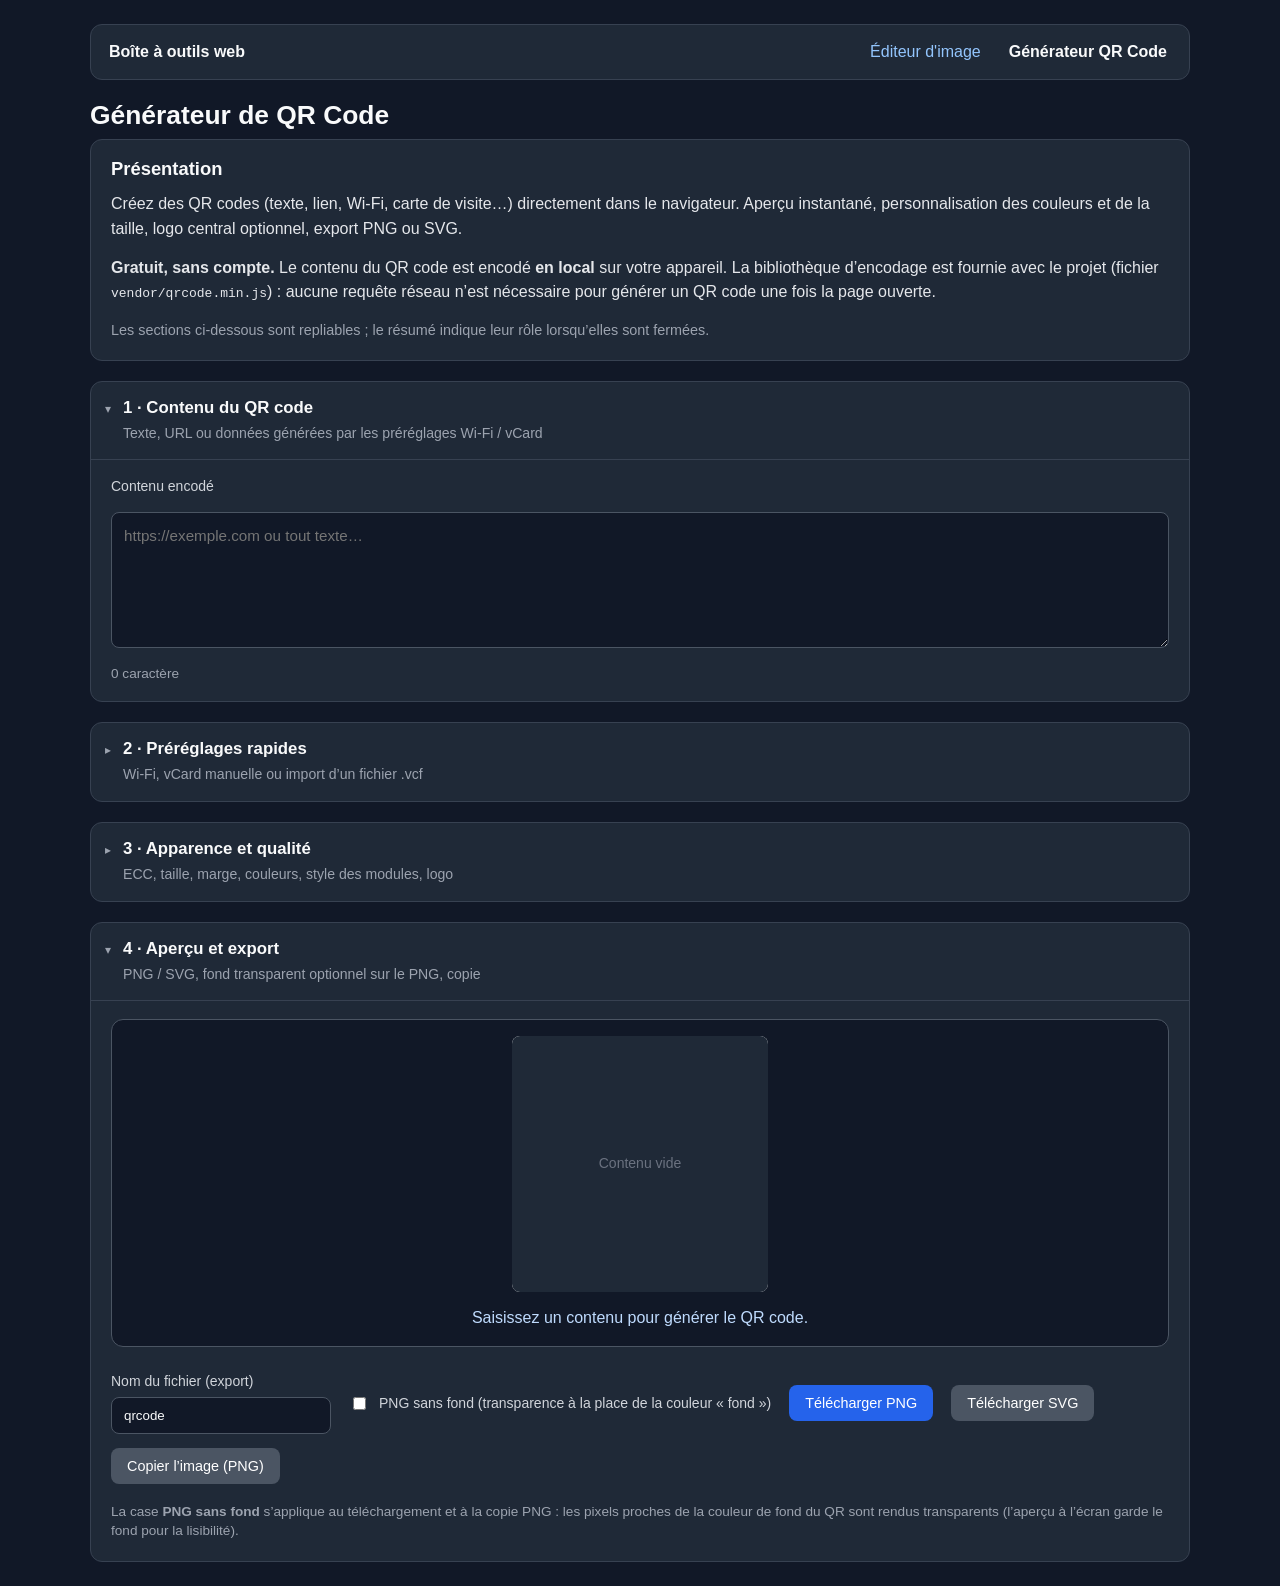
==== qr-code.html @ 787b6b51 "Ajout du générateur de QR code" ====
<!doctype html>
<html lang="fr">
  <head>
    <meta charset="UTF-8" />
    <meta name="viewport" content="width=device-width, initial-scale=1.0" />
    <link rel="canonical" href="https://tmlucas.github.io/logo-tools/qr-code.html" />
    <meta name="robots" content="index, follow" />
    <meta name="author" content="TMlucas" />
    <meta
      name="description"
      content="Générateur de QR code dans le navigateur : texte, URL, Wi-Fi, vCard, styles arrondis, logo, export PNG/SVG. Gratuit, encodage local."
    />
    <meta name="keywords" content="QR code, générateur QR, vCard, Wi-Fi, PNG transparent, SVG, navigateur, gratuit" />
    <meta property="og:type" content="website" />
    <meta property="og:locale" content="fr_FR" />
    <meta property="og:site_name" content="Boîte à outils web" />
    <meta property="og:title" content="Générateur de QR code — Boîte à outils web" />
    <meta
      property="og:description"
      content="Créer un QR code en local : préréglages Wi-Fi et vCard, personnalisation visuelle, export PNG ou SVG."
    />
    <meta property="og:url" content="https://tmlucas.github.io/logo-tools/qr-code.html" />
    <meta name="twitter:card" content="summary" />
    <meta name="twitter:title" content="Générateur de QR code — Boîte à outils web" />
    <meta
      name="twitter:description"
      content="QR codes personnalisables, sans envoi de données sur un serveur (hors chargement initial de la page)."
    />
    <meta name="theme-color" content="#111827" />
    <title>Générateur de QR code — Boîte à outils web</title>
    <link rel="stylesheet" href="./styles.css" />
    <link rel="stylesheet" href="./qr-code.css" />
    <script type="application/ld+json">
      {
        "@context": "https://schema.org",
        "@type": "WebApplication",
        "name": "Générateur de QR code",
        "url": "https://tmlucas.github.io/logo-tools/qr-code.html",
        "applicationCategory": "UtilitiesApplication",
        "operatingSystem": "Web",
        "inLanguage": "fr",
        "offers": { "@type": "Offer", "price": "0", "priceCurrency": "EUR" },
        "description": "Génération de QR codes (texte, lien, Wi-Fi, vCard), styles de modules, export PNG/SVG, traitement dans le navigateur."
      }
    </script>
  </head>
  <body class="qr-page">
    <nav class="site-nav" aria-label="Navigation principale">
      <a href="./index.html" class="site-nav-brand">Boîte à outils web</a>
      <div class="site-nav-links">
        <a href="./index.html">Éditeur d'image</a>
        <a href="./qr-code.html" class="is-current">Générateur QR Code</a>
      </div>
    </nav>

    <main class="app">
      <header class="page-header">
        <h1>Générateur de QR Code</h1>
        <section class="card intro" aria-labelledby="qr-intro-title">
          <h2 id="qr-intro-title">Présentation</h2>
          <p>
            Créez des QR codes (texte, lien, Wi-Fi, carte de visite…) directement dans le navigateur. Aperçu instantané, personnalisation des couleurs et de la taille, logo central optionnel, export PNG ou SVG.
          </p>
          <p>
            <strong>Gratuit, sans compte.</strong> Le contenu du QR code est encodé <strong>en local</strong> sur votre appareil. La bibliothèque d’encodage est fournie avec le projet (fichier <code>vendor/qrcode.min.js</code>)&nbsp;: aucune requête réseau n’est nécessaire pour générer un QR code une fois la page ouverte.
          </p>
          <p class="intro-hint">
            Les sections ci-dessous sont repliables ; le résumé indique leur rôle lorsqu’elles sont fermées.
          </p>
        </section>
      </header>

      <details class="card collapsible" open>
        <summary class="card-summary">
          <span class="card-summary-title">1 · Contenu du QR code</span>
          <span class="card-summary-hint">Texte, URL ou données générées par les préréglages Wi-Fi / vCard</span>
        </summary>
        <div class="card-body">
          <label class="field-label" for="qrContent">Contenu encodé</label>
          <textarea id="qrContent" class="qr-content-input" rows="5" placeholder="https://exemple.com ou tout texte…"></textarea>
          <p id="charCount" class="qr-char-count" aria-live="polite">0 caractère</p>
        </div>
      </details>

      <details class="card collapsible">
        <summary class="card-summary">
          <span class="card-summary-title">2 · Préréglages rapides</span>
          <span class="card-summary-hint">Wi-Fi, vCard manuelle ou import d’un fichier .vcf</span>
        </summary>
        <div class="card-body">
          <h3 style="margin-top: 0">Wi-Fi</h3>
          <div class="qr-meta-grid">
            <label class="field-label">Nom du réseau (SSID)
              <input id="wifiSsid" type="text" autocomplete="off" placeholder="Mon_WiFi" />
            </label>
            <label class="field-label">Mot de passe
              <input id="wifiPass" type="password" autocomplete="off" placeholder="" />
            </label>
            <label class="field-label">Sécurité
              <select id="wifiSec">
                <option value="WPA">WPA / WPA2</option>
                <option value="WEP">WEP</option>
                <option value="nopass">Aucun (réseau ouvert)</option>
              </select>
            </label>
            <label class="field-label field-label--checkbox" style="grid-column: 1 / -1">
              <input id="wifiHidden" type="checkbox" />
              Réseau masqué
            </label>
          </div>
          <div class="field-row" style="margin-top: 14px">
            <button type="button" id="applyWifiBtn" class="btn secondary">Insérer la chaîne Wi-Fi dans le contenu</button>
          </div>

          <h3 style="margin-top: 24px">vCard (contact)</h3>
          <div class="qr-meta-grid">
            <label class="field-label">Nom affiché
              <input id="vcardFn" type="text" placeholder="Jean Dupont" />
            </label>
            <label class="field-label">Téléphone
              <input id="vcardTel" type="text" placeholder="+33 6 12 34 56 78" />
            </label>
            <label class="field-label">E-mail
              <input id="vcardEmail" type="text" placeholder="jean@exemple.fr" />
            </label>
            <label class="field-label">Organisation (optionnel)
              <input id="vcardOrg" type="text" placeholder="" />
            </label>
          </div>
          <div class="field-row" style="margin-top: 14px">
            <button type="button" id="applyVcardBtn" class="btn secondary">Insérer la vCard dans le contenu</button>
          </div>

          <h3 style="margin-top: 24px">Importer un fichier vCard</h3>
          <p class="qr-hint-block">
            Choisissez un fichier <code>.vcf</code> exporté depuis vos contacts ou un autre outil. Son contenu remplace le champ «&nbsp;Contenu encodé&nbsp;» (section 1) pour générer le QR code. Tout reste traité dans le navigateur.
          </p>
          <div class="field-row">
            <label class="field-label">Fichier .vcf / vCard
              <input id="vcardImportFile" type="file" accept=".vcf,.vcard,text/vcard,text/x-vcard,text/directory,application/vnd.contact" />
            </label>
          </div>
        </div>
      </details>

      <details class="card collapsible">
        <summary class="card-summary">
          <span class="card-summary-title">3 · Apparence et qualité</span>
          <span class="card-summary-hint">ECC, taille, marge, couleurs, style des modules, logo</span>
        </summary>
        <div class="card-body">
          <div class="field-row">
            <label class="field-label">Correction d’erreurs (ECC)
              <select id="qrEcc">
                <option value="L">L — ~7 % (meilleure densité)</option>
                <option value="M" selected>M — ~15 %</option>
                <option value="Q">Q — ~25 %</option>
                <option value="H">H — ~30 % (recommandé avec logo)</option>
              </select>
            </label>
            <label class="field-label">Largeur (px)
              <input id="qrWidth" type="number" min="64" max="2048" step="32" value="256" />
            </label>
            <label class="field-label">Marge (modules)
              <input id="qrMargin" type="number" min="0" max="10" step="1" value="2" />
            </label>
            <label class="field-label">Style des modules
              <select id="qrModuleStyle">
                <option value="classic">Carrés — standard (meilleure compatibilité scan)</option>
                <option value="rounded">Carrés arrondis</option>
                <option value="dots">Pastilles (points)</option>
              </select>
            </label>
          </div>
          <p class="qr-hint-block">
            Les styles <strong>arrondis</strong> ou <strong>pastilles</strong> redessinent la matrice du QR&nbsp;: l’aspect change, les données encodées restent identiques. Certains lecteurs très anciens peuvent être moins tolérants qu’avec le rendu carré classique.
          </p>
          <div class="field-row">
            <label class="field-label">Couleur modules (foncé)
              <input id="qrColorDarkHex" type="text" value="#000000" maxlength="9" />
            </label>
            <label class="field-label">Aperçu
              <input id="qrColorDarkPicker" type="color" value="#000000" />
            </label>
            <label class="field-label">Couleur fond (clair)
              <input id="qrColorLightHex" type="text" value="#ffffff" maxlength="9" />
            </label>
            <label class="field-label">Aperçu
              <input id="qrColorLightPicker" type="color" value="#ffffff" />
            </label>
          </div>
          <div class="field-row logo-row">
            <label class="field-label field-label--checkbox">
              <input id="qrLogoEnabled" type="checkbox" />
              Logo au centre (réduit la zone lisible — utiliser ECC élevé)
            </label>
            <label class="field-label">Image logo (PNG, JPG…)
              <input id="qrLogoFile" type="file" accept="image/*" />
            </label>
          </div>
          <p class="qr-hint-block">
            Avec un logo, choisissez de préférence la correction <strong>H</strong> et gardez le logo petit pour un scan fiable.
          </p>
        </div>
      </details>

      <details class="card collapsible" open>
        <summary class="card-summary">
          <span class="card-summary-title">4 · Aperçu et export</span>
          <span class="card-summary-hint">PNG / SVG, fond transparent optionnel sur le PNG, copie</span>
        </summary>
        <div class="card-body">
          <div class="qr-preview-wrap">
            <canvas id="qrCanvas" width="256" height="256" aria-label="Aperçu du QR code"></canvas>
            <p id="qrStatus" class="status" style="margin: 0; text-align: center">Saisissez un contenu pour générer le QR code.</p>
          </div>
          <div class="field-row" style="margin-top: 8px">
            <label class="field-label">Nom du fichier (export)
              <input id="qrFilename" type="text" value="qrcode" />
            </label>
            <label class="field-label field-label--checkbox">
              <input id="qrPngTransparentBg" type="checkbox" />
              PNG sans fond (transparence à la place de la couleur «&nbsp;fond&nbsp;»)
            </label>
            <button type="button" id="exportPngBtn" class="btn">Télécharger PNG</button>
            <button type="button" id="exportSvgBtn" class="btn secondary">Télécharger SVG</button>
            <button type="button" id="copyPngBtn" class="btn secondary">Copier l’image (PNG)</button>
          </div>
          <p class="qr-hint-block">
            La case <strong>PNG sans fond</strong> s’applique au téléchargement et à la copie PNG&nbsp;: les pixels proches de la couleur de fond du QR sont rendus transparents (l’aperçu à l’écran garde le fond pour la lisibilité).
          </p>
        </div>
      </details>
    </main>

    <script src="./vendor/qrcode.min.js"></script>
    <script src="./qr-code.js"></script>
  </body>
</html>
---- styles.css ----
:root {
  color-scheme: light dark;
  font-family: Arial, Helvetica, sans-serif;
}

* {
  box-sizing: border-box;
}

body {
  margin: 0;
  padding: 24px;
  background: #111827;
  color: #f9fafb;
}

.site-nav {
  max-width: 1100px;
  margin: 0 auto 20px;
  padding: 12px 18px;
  display: flex;
  flex-wrap: wrap;
  align-items: center;
  justify-content: space-between;
  gap: 14px 20px;
  background: #1f2937;
  border: 1px solid #374151;
  border-radius: 12px;
}

.site-nav-brand {
  font-weight: 700;
  color: #f9fafb;
  text-decoration: none;
}

.site-nav-brand:hover {
  color: #93c5fd;
}

.site-nav-links {
  display: flex;
  flex-wrap: wrap;
  align-items: center;
  gap: 10px 20px;
}

.site-nav-links a {
  color: #93c5fd;
  text-decoration: none;
  padding: 6px 4px;
}

.site-nav-links a:hover {
  text-decoration: underline;
}

.site-nav-links a.is-current {
  color: #f9fafb;
  font-weight: 700;
  text-decoration: none;
}

.app {
  max-width: 1100px;
  margin: 0 auto;
  display: grid;
  gap: 20px;
}

.page-header h1 {
  margin: 0 0 16px;
  font-size: 1.65rem;
}

h2 {
  margin: 0 0 12px;
  font-size: 1.15rem;
}

h3 {
  margin: 0 0 10px;
  font-size: 0.95rem;
  color: #d1d5db;
}

.card {
  background: #1f2937;
  border: 1px solid #374151;
  border-radius: 12px;
  padding: 16px;
}

.card.intro {
  padding: 18px 20px;
}

.card.intro p {
  margin: 0 0 14px;
  line-height: 1.55;
  color: #e5e7eb;
}

.card.intro p:last-child {
  margin-bottom: 0;
}

.card.intro .intro-hint {
  font-size: 0.9rem;
  color: #9ca3af;
}

/* Sections repliables */
details.card.collapsible {
  padding: 0;
  overflow: hidden;
}

details.card.collapsible > summary {
  list-style: none;
}

details.card.collapsible > summary::-webkit-details-marker {
  display: none;
}

.card-summary {
  display: flex;
  flex-direction: column;
  align-items: flex-start;
  gap: 6px;
  padding: 16px 18px 16px 32px;
  cursor: pointer;
  user-select: none;
  border-radius: 12px;
  transition: background 0.15s ease;
  position: relative;
}

details.card.collapsible > .card-summary::before {
  content: "▸";
  position: absolute;
  left: 14px;
  top: 20px;
  font-size: 0.75rem;
  color: #9ca3af;
}

details.card.collapsible[open] > .card-summary::before {
  content: "▾";
}

.card-summary:hover {
  background: #374151;
}

details.card.collapsible[open] > .card-summary {
  border-bottom: 1px solid #374151;
  border-radius: 12px 12px 0 0;
}

.card-summary-title {
  font-weight: 700;
  font-size: 1.05rem;
  color: #f9fafb;
}

.card-summary-hint {
  font-size: 0.88rem;
  color: #9ca3af;
  line-height: 1.4;
  max-width: 100%;
}

.card-body {
  padding: 18px 20px 20px;
  display: flex;
  flex-direction: column;
  gap: 18px;
}

.dropzone {
  border: 2px dashed #4b5563;
  border-radius: 12px;
  padding: 22px 16px;
  text-align: center;
  margin: 0;
  line-height: 1.45;
}

.dropzone.dragover {
  border-color: #60a5fa;
  background: #1e3a8a33;
}

/* Lignes de champs : espacement vertical et horizontal entre chaque bloc */
.field-row {
  display: flex;
  flex-wrap: wrap;
  align-items: center;
  gap: 14px 18px;
}

.field-label {
  display: flex;
  flex-direction: column;
  align-items: flex-start;
  gap: 8px;
  min-width: 0;
  font-size: 0.875rem;
  color: #d1d5db;
}

.field-label--checkbox {
  flex-direction: row;
  align-items: center;
  gap: 10px;
  padding: 6px 0;
}

.field-label--compact {
  min-width: auto;
}

.field-label--compact input[type="number"] {
  min-width: 72px;
  width: 88px;
  padding: 8px 10px;
}

.field-inline-value {
  color: #93c5fd;
  font-size: 0.9rem;
  padding: 4px 0;
  min-width: 2.5rem;
}

input[type="text"],
input[type="url"],
input[type="number"],
select {
  min-width: 220px;
  padding: 10px 12px;
  border: 1px solid #4b5563;
  border-radius: 8px;
  background: #111827;
  color: #f9fafb;
}

input[type="color"] {
  width: 48px;
  height: 36px;
  border: none;
  padding: 0;
  background: transparent;
  margin-top: 2px;
}

input[type="range"] {
  width: 180px;
  max-width: 100%;
}

.btn {
  border: none;
  border-radius: 8px;
  padding: 10px 16px;
  background: #2563eb;
  color: #fff;
  cursor: pointer;
  font-size: 0.9rem;
  white-space: nowrap;
}

.btn.secondary {
  background: #4b5563;
}

.btn.warning {
  background: #dc2626;
}

.status {
  margin: 0;
  color: #bfdbfe;
  line-height: 1.45;
}

#canvas {
  max-width: 100%;
  width: auto;
  height: auto;
  border: 1px solid #4b5563;
  background-image:
    linear-gradient(45deg, #666 25%, transparent 25%),
    linear-gradient(-45deg, #666 25%, transparent 25%),
    linear-gradient(45deg, transparent 75%, #666 75%),
    linear-gradient(-45deg, transparent 75%, #666 75%);
  background-size: 20px 20px;
  background-position: 0 0, 0 10px, 10px -10px, -10px 0;
}

#beforeCanvas {
  max-width: 100%;
  width: auto;
  height: auto;
  border: 1px solid #4b5563;
  background-image:
    linear-gradient(45deg, #666 25%, transparent 25%),
    linear-gradient(-45deg, #666 25%, transparent 25%),
    linear-gradient(45deg, transparent 75%, #666 75%),
    linear-gradient(-45deg, transparent 75%, #666 75%);
  background-size: 20px 20px;
  background-position: 0 0, 0 10px, 10px -10px, -10px 0;
}

.hint {
  margin: 0;
  color: #9ca3af;
  line-height: 1.45;
}

.preview-viewport {
  width: 100%;
  overflow: hidden;
  border: 1px solid #374151;
  border-radius: 12px;
  cursor: grab;
}

.preview-viewport.dragging {
  cursor: grabbing;
}

.preview-stage {
  display: grid;
  grid-template-columns: repeat(2, minmax(260px, 1fr));
  gap: 16px;
  padding: 16px;
  transform-origin: top left;
  touch-action: none;
}

.preview-pane {
  background: #111827;
  border: 1px solid #4b5563;
  border-radius: 10px;
  padding: 14px;
}

.canvas-wrap {
  position: relative;
  display: inline-block;
}

/* Pipette : curseur personnalisé (point chaud ≈ embout) + repli crosshair */
.canvas-wrap.is-eyedropper canvas {
  cursor: url("data:image/svg+xml,%3Csvg xmlns='http://www.w3.org/2000/svg' width='32' height='32' viewBox='0 0 32 32'%3E%3Cpath fill='%23f3f4f6' stroke='%23111827' stroke-width='1.25' d='M23 3l6 6-9 9-3-3 9-9z'/%3E%3Cpath fill='%233b82f6' stroke='%23111827' stroke-width='1.25' d='M14 14l3 3-8 8c-1.2 1.2-3.2 1.2-4.4 0-1.2-1.2-1.2-3.2 0-4.4l8-8z'/%3E%3Ccircle cx='6' cy='26' r='2' fill='%23111827'/%3E%3C/svg%3E") 6 26, crosshair;
}

.crop-overlay {
  position: absolute;
  border: 2px solid #22c55e;
  background: rgba(34, 197, 94, 0.2);
  pointer-events: none;
}

/* Mobile : aperçu en une colonne — Avant puis Après en dessous */
@media (max-width: 640px) {
  body {
    padding: 16px;
  }

  .site-nav {
    flex-direction: column;
    align-items: flex-start;
  }

  .preview-stage {
    grid-template-columns: 1fr;
    gap: 12px;
    padding: 12px;
    min-width: 0;
  }

  .preview-pane {
    padding: 10px 12px;
    min-width: 0;
  }

  .preview-pane h3 {
    font-size: 0.85rem;
    margin-bottom: 8px;
    text-align: center;
  }

  .canvas-wrap {
    display: block;
    width: 100%;
    text-align: center;
  }

  #beforeCanvas,
  #canvas {
    display: block;
    max-width: 100%;
    height: auto;
    margin-left: auto;
    margin-right: auto;
  }

  .hint {
    font-size: 0.85rem;
    text-align: center;
  }
}
---- qr-code.css ----
.qr-page .page-header h1 {
  margin-bottom: 8px;
}

.qr-preview-wrap {
  display: flex;
  flex-direction: column;
  align-items: center;
  gap: 14px;
  padding: 16px;
  background: #111827;
  border: 1px solid #4b5563;
  border-radius: 12px;
}

#qrCanvas {
  display: block;
  max-width: 100%;
  height: auto;
  border-radius: 8px;
  background: #fff;
}

.qr-content-input {
  width: 100%;
  min-width: 0;
  min-height: 120px;
  padding: 12px;
  border: 1px solid #4b5563;
  border-radius: 8px;
  background: #111827;
  color: #f9fafb;
  font-family: inherit;
  font-size: 0.95rem;
  line-height: 1.45;
  resize: vertical;
}

.qr-meta-grid {
  display: grid;
  grid-template-columns: repeat(auto-fill, minmax(200px, 1fr));
  gap: 14px 18px;
  align-items: end;
}

.qr-meta-grid .field-label {
  min-width: 0;
}

.qr-meta-grid input[type="text"],
.qr-meta-grid input[type="password"],
.qr-meta-grid select {
  min-width: 0;
  width: 100%;
}

.qr-char-count {
  font-size: 0.85rem;
  color: #9ca3af;
  margin: 0;
}

.qr-char-count.is-warn {
  color: #fbbf24;
}

.qr-hint-block {
  font-size: 0.85rem;
  color: #9ca3af;
  margin: 0;
  line-height: 1.45;
}

.logo-row {
  align-items: flex-end;
}

.logo-row input[type="file"] {
  max-width: 100%;
}
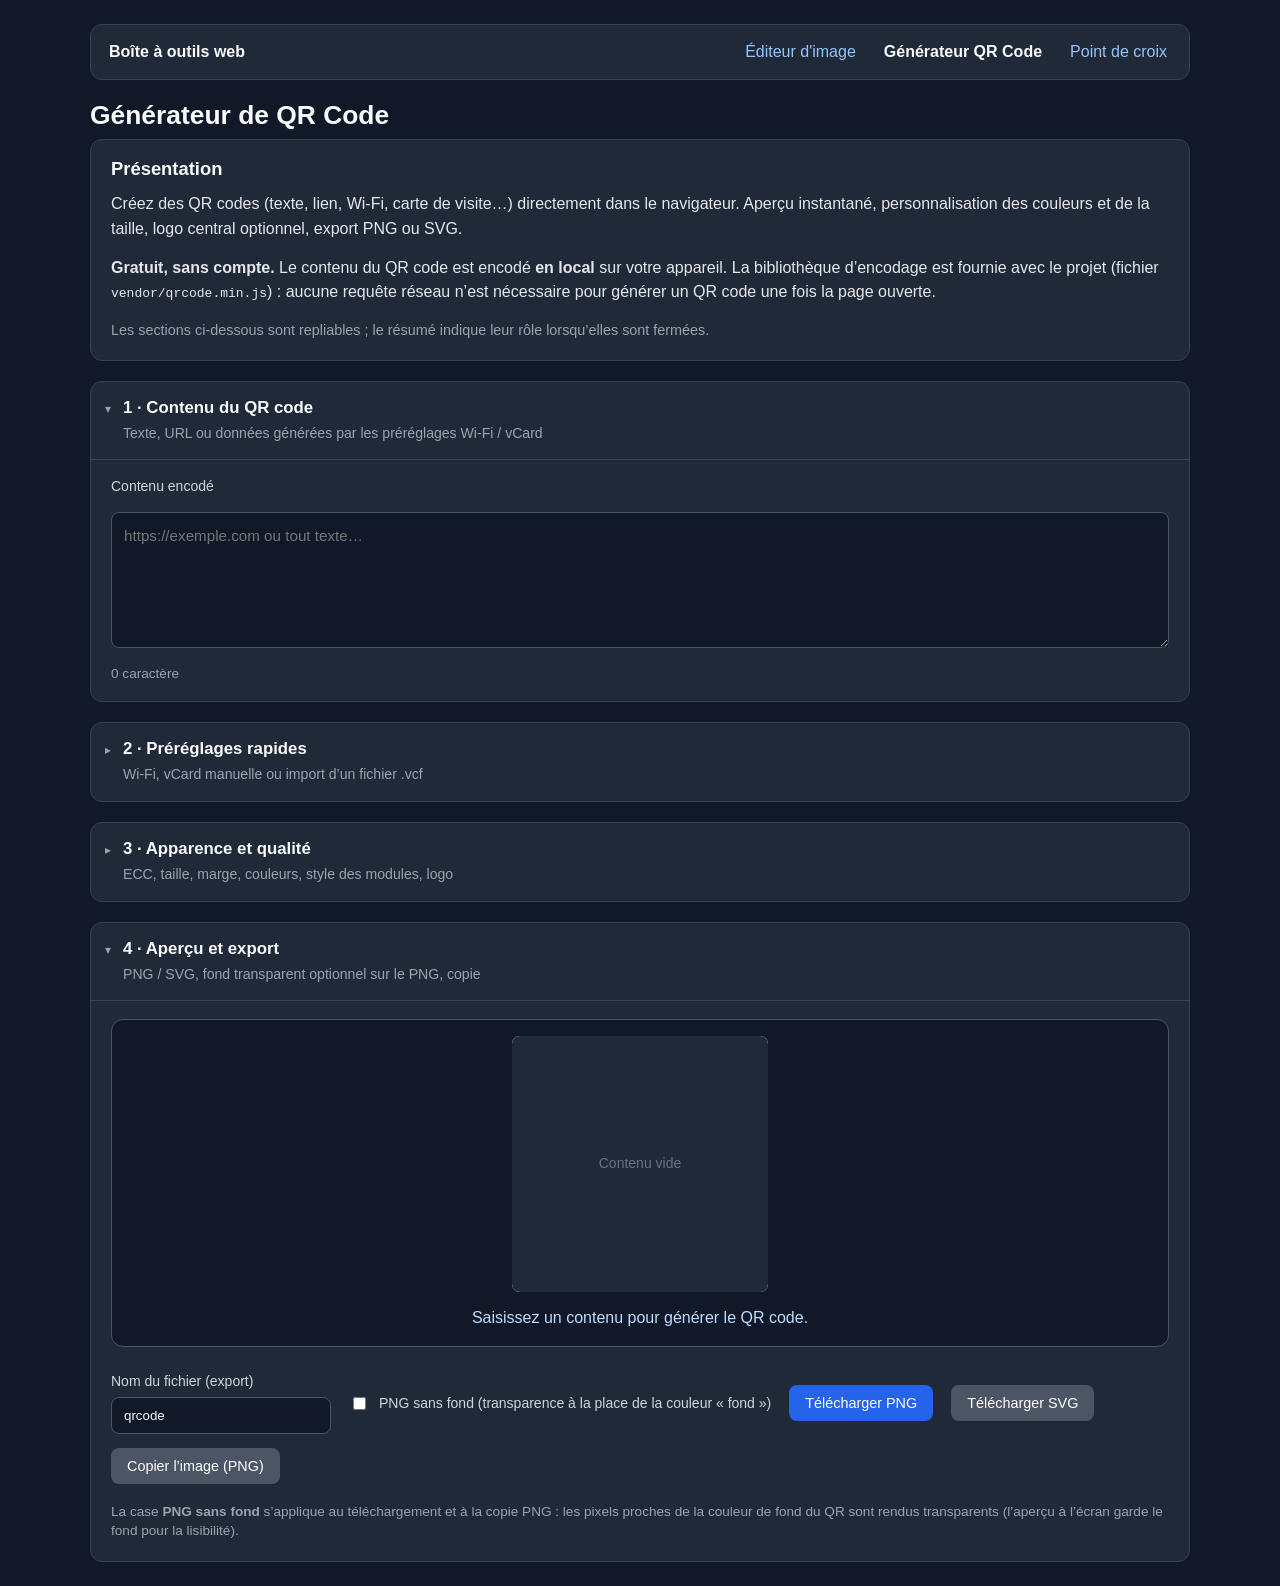
==== commit 111b96cb: "Ajout de l'outil Pixel Art pour point de croix" ====
--- a/qr-code.html
+++ b/qr-code.html
@@ -50,6 +50,7 @@
       <div class="site-nav-links">
         <a href="./index.html">Éditeur d'image</a>
         <a href="./qr-code.html" class="is-current">Générateur QR Code</a>
+        <a href="./stitch.html">Point de croix</a>
       </div>
     </nav>
 
--- a/styles.css
+++ b/styles.css
@@ -1,416 +1,416 @@
-:root {
-  color-scheme: light dark;
-  font-family: Arial, Helvetica, sans-serif;
-}
-
-* {
-  box-sizing: border-box;
-}
-
-body {
-  margin: 0;
-  padding: 24px;
-  background: #111827;
-  color: #f9fafb;
-}
-
-.site-nav {
-  max-width: 1100px;
-  margin: 0 auto 20px;
-  padding: 12px 18px;
-  display: flex;
-  flex-wrap: wrap;
-  align-items: center;
-  justify-content: space-between;
-  gap: 14px 20px;
-  background: #1f2937;
-  border: 1px solid #374151;
-  border-radius: 12px;
-}
-
-.site-nav-brand {
-  font-weight: 700;
-  color: #f9fafb;
-  text-decoration: none;
-}
-
-.site-nav-brand:hover {
-  color: #93c5fd;
-}
-
-.site-nav-links {
-  display: flex;
-  flex-wrap: wrap;
-  align-items: center;
-  gap: 10px 20px;
-}
-
-.site-nav-links a {
-  color: #93c5fd;
-  text-decoration: none;
-  padding: 6px 4px;
-}
-
-.site-nav-links a:hover {
-  text-decoration: underline;
-}
-
-.site-nav-links a.is-current {
-  color: #f9fafb;
-  font-weight: 700;
-  text-decoration: none;
-}
-
-.app {
-  max-width: 1100px;
-  margin: 0 auto;
-  display: grid;
-  gap: 20px;
-}
-
-.page-header h1 {
-  margin: 0 0 16px;
-  font-size: 1.65rem;
-}
-
-h2 {
-  margin: 0 0 12px;
-  font-size: 1.15rem;
-}
-
-h3 {
-  margin: 0 0 10px;
-  font-size: 0.95rem;
-  color: #d1d5db;
-}
-
-.card {
-  background: #1f2937;
-  border: 1px solid #374151;
-  border-radius: 12px;
-  padding: 16px;
-}
-
-.card.intro {
-  padding: 18px 20px;
-}
-
-.card.intro p {
-  margin: 0 0 14px;
-  line-height: 1.55;
-  color: #e5e7eb;
-}
-
-.card.intro p:last-child {
-  margin-bottom: 0;
-}
-
-.card.intro .intro-hint {
-  font-size: 0.9rem;
-  color: #9ca3af;
-}
-
-/* Sections repliables */
-details.card.collapsible {
-  padding: 0;
-  overflow: hidden;
-}
-
-details.card.collapsible > summary {
-  list-style: none;
-}
-
-details.card.collapsible > summary::-webkit-details-marker {
-  display: none;
-}
-
-.card-summary {
-  display: flex;
-  flex-direction: column;
-  align-items: flex-start;
-  gap: 6px;
-  padding: 16px 18px 16px 32px;
-  cursor: pointer;
-  user-select: none;
-  border-radius: 12px;
-  transition: background 0.15s ease;
-  position: relative;
-}
-
-details.card.collapsible > .card-summary::before {
-  content: "▸";
-  position: absolute;
-  left: 14px;
-  top: 20px;
-  font-size: 0.75rem;
-  color: #9ca3af;
-}
-
-details.card.collapsible[open] > .card-summary::before {
-  content: "▾";
-}
-
-.card-summary:hover {
-  background: #374151;
-}
-
-details.card.collapsible[open] > .card-summary {
-  border-bottom: 1px solid #374151;
-  border-radius: 12px 12px 0 0;
-}
-
-.card-summary-title {
-  font-weight: 700;
-  font-size: 1.05rem;
-  color: #f9fafb;
-}
-
-.card-summary-hint {
-  font-size: 0.88rem;
-  color: #9ca3af;
-  line-height: 1.4;
-  max-width: 100%;
-}
-
-.card-body {
-  padding: 18px 20px 20px;
-  display: flex;
-  flex-direction: column;
-  gap: 18px;
-}
-
-.dropzone {
-  border: 2px dashed #4b5563;
-  border-radius: 12px;
-  padding: 22px 16px;
-  text-align: center;
-  margin: 0;
-  line-height: 1.45;
-}
-
-.dropzone.dragover {
-  border-color: #60a5fa;
-  background: #1e3a8a33;
-}
-
-/* Lignes de champs : espacement vertical et horizontal entre chaque bloc */
-.field-row {
-  display: flex;
-  flex-wrap: wrap;
-  align-items: center;
-  gap: 14px 18px;
-}
-
-.field-label {
-  display: flex;
-  flex-direction: column;
-  align-items: flex-start;
-  gap: 8px;
-  min-width: 0;
-  font-size: 0.875rem;
-  color: #d1d5db;
-}
-
-.field-label--checkbox {
-  flex-direction: row;
-  align-items: center;
-  gap: 10px;
-  padding: 6px 0;
-}
-
-.field-label--compact {
-  min-width: auto;
-}
-
-.field-label--compact input[type="number"] {
-  min-width: 72px;
-  width: 88px;
-  padding: 8px 10px;
-}
-
-.field-inline-value {
-  color: #93c5fd;
-  font-size: 0.9rem;
-  padding: 4px 0;
-  min-width: 2.5rem;
-}
-
-input[type="text"],
-input[type="url"],
-input[type="number"],
-select {
-  min-width: 220px;
-  padding: 10px 12px;
-  border: 1px solid #4b5563;
-  border-radius: 8px;
-  background: #111827;
-  color: #f9fafb;
-}
-
-input[type="color"] {
-  width: 48px;
-  height: 36px;
-  border: none;
-  padding: 0;
-  background: transparent;
-  margin-top: 2px;
-}
-
-input[type="range"] {
-  width: 180px;
-  max-width: 100%;
-}
-
-.btn {
-  border: none;
-  border-radius: 8px;
-  padding: 10px 16px;
-  background: #2563eb;
-  color: #fff;
-  cursor: pointer;
-  font-size: 0.9rem;
-  white-space: nowrap;
-}
-
-.btn.secondary {
-  background: #4b5563;
-}
-
-.btn.warning {
-  background: #dc2626;
-}
-
-.status {
-  margin: 0;
-  color: #bfdbfe;
-  line-height: 1.45;
-}
-
-#canvas {
-  max-width: 100%;
-  width: auto;
-  height: auto;
-  border: 1px solid #4b5563;
-  background-image:
-    linear-gradient(45deg, #666 25%, transparent 25%),
-    linear-gradient(-45deg, #666 25%, transparent 25%),
-    linear-gradient(45deg, transparent 75%, #666 75%),
-    linear-gradient(-45deg, transparent 75%, #666 75%);
-  background-size: 20px 20px;
-  background-position: 0 0, 0 10px, 10px -10px, -10px 0;
-}
-
-#beforeCanvas {
-  max-width: 100%;
-  width: auto;
-  height: auto;
-  border: 1px solid #4b5563;
-  background-image:
-    linear-gradient(45deg, #666 25%, transparent 25%),
-    linear-gradient(-45deg, #666 25%, transparent 25%),
-    linear-gradient(45deg, transparent 75%, #666 75%),
-    linear-gradient(-45deg, transparent 75%, #666 75%);
-  background-size: 20px 20px;
-  background-position: 0 0, 0 10px, 10px -10px, -10px 0;
-}
-
-.hint {
-  margin: 0;
-  color: #9ca3af;
-  line-height: 1.45;
-}
-
-.preview-viewport {
-  width: 100%;
-  overflow: hidden;
-  border: 1px solid #374151;
-  border-radius: 12px;
-  cursor: grab;
-}
-
-.preview-viewport.dragging {
-  cursor: grabbing;
-}
-
-.preview-stage {
-  display: grid;
-  grid-template-columns: repeat(2, minmax(260px, 1fr));
-  gap: 16px;
-  padding: 16px;
-  transform-origin: top left;
-  touch-action: none;
-}
-
-.preview-pane {
-  background: #111827;
-  border: 1px solid #4b5563;
-  border-radius: 10px;
-  padding: 14px;
-}
-
-.canvas-wrap {
-  position: relative;
-  display: inline-block;
-}
-
-/* Pipette : curseur personnalisé (point chaud ≈ embout) + repli crosshair */
-.canvas-wrap.is-eyedropper canvas {
-  cursor: url("data:image/svg+xml,%3Csvg xmlns='http://www.w3.org/2000/svg' width='32' height='32' viewBox='0 0 32 32'%3E%3Cpath fill='%23f3f4f6' stroke='%23111827' stroke-width='1.25' d='M23 3l6 6-9 9-3-3 9-9z'/%3E%3Cpath fill='%233b82f6' stroke='%23111827' stroke-width='1.25' d='M14 14l3 3-8 8c-1.2 1.2-3.2 1.2-4.4 0-1.2-1.2-1.2-3.2 0-4.4l8-8z'/%3E%3Ccircle cx='6' cy='26' r='2' fill='%23111827'/%3E%3C/svg%3E") 6 26, crosshair;
-}
-
-.crop-overlay {
-  position: absolute;
-  border: 2px solid #22c55e;
-  background: rgba(34, 197, 94, 0.2);
-  pointer-events: none;
-}
-
-/* Mobile : aperçu en une colonne — Avant puis Après en dessous */
-@media (max-width: 640px) {
-  body {
-    padding: 16px;
-  }
-
-  .site-nav {
-    flex-direction: column;
-    align-items: flex-start;
-  }
-
-  .preview-stage {
-    grid-template-columns: 1fr;
-    gap: 12px;
-    padding: 12px;
-    min-width: 0;
-  }
-
-  .preview-pane {
-    padding: 10px 12px;
-    min-width: 0;
-  }
-
-  .preview-pane h3 {
-    font-size: 0.85rem;
-    margin-bottom: 8px;
-    text-align: center;
-  }
-
-  .canvas-wrap {
-    display: block;
-    width: 100%;
-    text-align: center;
-  }
-
-  #beforeCanvas,
-  #canvas {
-    display: block;
-    max-width: 100%;
-    height: auto;
-    margin-left: auto;
-    margin-right: auto;
-  }
-
-  .hint {
-    font-size: 0.85rem;
-    text-align: center;
-  }
-}
+:root {
+  color-scheme: light dark;
+  font-family: Arial, Helvetica, sans-serif;
+}
+
+* {
+  box-sizing: border-box;
+}
+
+body {
+  margin: 0;
+  padding: 24px;
+  background: #111827;
+  color: #f9fafb;
+}
+
+.site-nav {
+  max-width: 1100px;
+  margin: 0 auto 20px;
+  padding: 12px 18px;
+  display: flex;
+  flex-wrap: wrap;
+  align-items: center;
+  justify-content: space-between;
+  gap: 14px 20px;
+  background: #1f2937;
+  border: 1px solid #374151;
+  border-radius: 12px;
+}
+
+.site-nav-brand {
+  font-weight: 700;
+  color: #f9fafb;
+  text-decoration: none;
+}
+
+.site-nav-brand:hover {
+  color: #93c5fd;
+}
+
+.site-nav-links {
+  display: flex;
+  flex-wrap: wrap;
+  align-items: center;
+  gap: 10px 20px;
+}
+
+.site-nav-links a {
+  color: #93c5fd;
+  text-decoration: none;
+  padding: 6px 4px;
+}
+
+.site-nav-links a:hover {
+  text-decoration: underline;
+}
+
+.site-nav-links a.is-current {
+  color: #f9fafb;
+  font-weight: 700;
+  text-decoration: none;
+}
+
+.app {
+  max-width: 1100px;
+  margin: 0 auto;
+  display: grid;
+  gap: 20px;
+}
+
+.page-header h1 {
+  margin: 0 0 16px;
+  font-size: 1.65rem;
+}
+
+h2 {
+  margin: 0 0 12px;
+  font-size: 1.15rem;
+}
+
+h3 {
+  margin: 0 0 10px;
+  font-size: 0.95rem;
+  color: #d1d5db;
+}
+
+.card {
+  background: #1f2937;
+  border: 1px solid #374151;
+  border-radius: 12px;
+  padding: 16px;
+}
+
+.card.intro {
+  padding: 18px 20px;
+}
+
+.card.intro p {
+  margin: 0 0 14px;
+  line-height: 1.55;
+  color: #e5e7eb;
+}
+
+.card.intro p:last-child {
+  margin-bottom: 0;
+}
+
+.card.intro .intro-hint {
+  font-size: 0.9rem;
+  color: #9ca3af;
+}
+
+/* Sections repliables */
+details.card.collapsible {
+  padding: 0;
+  overflow: hidden;
+}
+
+details.card.collapsible > summary {
+  list-style: none;
+}
+
+details.card.collapsible > summary::-webkit-details-marker {
+  display: none;
+}
+
+.card-summary {
+  display: flex;
+  flex-direction: column;
+  align-items: flex-start;
+  gap: 6px;
+  padding: 16px 18px 16px 32px;
+  cursor: pointer;
+  user-select: none;
+  border-radius: 12px;
+  transition: background 0.15s ease;
+  position: relative;
+}
+
+details.card.collapsible > .card-summary::before {
+  content: "▸";
+  position: absolute;
+  left: 14px;
+  top: 20px;
+  font-size: 0.75rem;
+  color: #9ca3af;
+}
+
+details.card.collapsible[open] > .card-summary::before {
+  content: "▾";
+}
+
+.card-summary:hover {
+  background: #374151;
+}
+
+details.card.collapsible[open] > .card-summary {
+  border-bottom: 1px solid #374151;
+  border-radius: 12px 12px 0 0;
+}
+
+.card-summary-title {
+  font-weight: 700;
+  font-size: 1.05rem;
+  color: #f9fafb;
+}
+
+.card-summary-hint {
+  font-size: 0.88rem;
+  color: #9ca3af;
+  line-height: 1.4;
+  max-width: 100%;
+}
+
+.card-body {
+  padding: 18px 20px 20px;
+  display: flex;
+  flex-direction: column;
+  gap: 18px;
+}
+
+.dropzone {
+  border: 2px dashed #4b5563;
+  border-radius: 12px;
+  padding: 22px 16px;
+  text-align: center;
+  margin: 0;
+  line-height: 1.45;
+}
+
+.dropzone.dragover {
+  border-color: #60a5fa;
+  background: #1e3a8a33;
+}
+
+/* Lignes de champs : espacement vertical et horizontal entre chaque bloc */
+.field-row {
+  display: flex;
+  flex-wrap: wrap;
+  align-items: center;
+  gap: 14px 18px;
+}
+
+.field-label {
+  display: flex;
+  flex-direction: column;
+  align-items: flex-start;
+  gap: 8px;
+  min-width: 0;
+  font-size: 0.875rem;
+  color: #d1d5db;
+}
+
+.field-label--checkbox {
+  flex-direction: row;
+  align-items: center;
+  gap: 10px;
+  padding: 6px 0;
+}
+
+.field-label--compact {
+  min-width: auto;
+}
+
+.field-label--compact input[type="number"] {
+  min-width: 72px;
+  width: 88px;
+  padding: 8px 10px;
+}
+
+.field-inline-value {
+  color: #93c5fd;
+  font-size: 0.9rem;
+  padding: 4px 0;
+  min-width: 2.5rem;
+}
+
+input[type="text"],
+input[type="url"],
+input[type="number"],
+select {
+  min-width: 220px;
+  padding: 10px 12px;
+  border: 1px solid #4b5563;
+  border-radius: 8px;
+  background: #111827;
+  color: #f9fafb;
+}
+
+input[type="color"] {
+  width: 48px;
+  height: 36px;
+  border: none;
+  padding: 0;
+  background: transparent;
+  margin-top: 2px;
+}
+
+input[type="range"] {
+  width: 180px;
+  max-width: 100%;
+}
+
+.btn {
+  border: none;
+  border-radius: 8px;
+  padding: 10px 16px;
+  background: #2563eb;
+  color: #fff;
+  cursor: pointer;
+  font-size: 0.9rem;
+  white-space: nowrap;
+}
+
+.btn.secondary {
+  background: #4b5563;
+}
+
+.btn.warning {
+  background: #dc2626;
+}
+
+.status {
+  margin: 0;
+  color: #bfdbfe;
+  line-height: 1.45;
+}
+
+#canvas {
+  max-width: 100%;
+  width: auto;
+  height: auto;
+  border: 1px solid #4b5563;
+  background-image:
+    linear-gradient(45deg, #666 25%, transparent 25%),
+    linear-gradient(-45deg, #666 25%, transparent 25%),
+    linear-gradient(45deg, transparent 75%, #666 75%),
+    linear-gradient(-45deg, transparent 75%, #666 75%);
+  background-size: 20px 20px;
+  background-position: 0 0, 0 10px, 10px -10px, -10px 0;
+}
+
+#beforeCanvas {
+  max-width: 100%;
+  width: auto;
+  height: auto;
+  border: 1px solid #4b5563;
+  background-image:
+    linear-gradient(45deg, #666 25%, transparent 25%),
+    linear-gradient(-45deg, #666 25%, transparent 25%),
+    linear-gradient(45deg, transparent 75%, #666 75%),
+    linear-gradient(-45deg, transparent 75%, #666 75%);
+  background-size: 20px 20px;
+  background-position: 0 0, 0 10px, 10px -10px, -10px 0;
+}
+
+.hint {
+  margin: 0;
+  color: #9ca3af;
+  line-height: 1.45;
+}
+
+.preview-viewport {
+  width: 100%;
+  overflow: hidden;
+  border: 1px solid #374151;
+  border-radius: 12px;
+  cursor: grab;
+}
+
+.preview-viewport.dragging {
+  cursor: grabbing;
+}
+
+.preview-stage {
+  display: grid;
+  grid-template-columns: repeat(2, minmax(260px, 1fr));
+  gap: 16px;
+  padding: 16px;
+  transform-origin: top left;
+  touch-action: none;
+}
+
+.preview-pane {
+  background: #111827;
+  border: 1px solid #4b5563;
+  border-radius: 10px;
+  padding: 14px;
+}
+
+.canvas-wrap {
+  position: relative;
+  display: inline-block;
+}
+
+/* Pipette : curseur personnalisé (point chaud ≈ embout) + repli crosshair */
+.canvas-wrap.is-eyedropper canvas {
+  cursor: url("data:image/svg+xml,%3Csvg xmlns='http://www.w3.org/2000/svg' width='32' height='32' viewBox='0 0 32 32'%3E%3Cpath fill='%23f3f4f6' stroke='%23111827' stroke-width='1.25' d='M23 3l6 6-9 9-3-3 9-9z'/%3E%3Cpath fill='%233b82f6' stroke='%23111827' stroke-width='1.25' d='M14 14l3 3-8 8c-1.2 1.2-3.2 1.2-4.4 0-1.2-1.2-1.2-3.2 0-4.4l8-8z'/%3E%3Ccircle cx='6' cy='26' r='2' fill='%23111827'/%3E%3C/svg%3E") 6 26, crosshair;
+}
+
+.crop-overlay {
+  position: absolute;
+  border: 2px solid #22c55e;
+  background: rgba(34, 197, 94, 0.2);
+  pointer-events: none;
+}
+
+/* Mobile : aperçu en une colonne — Avant puis Après en dessous */
+@media (max-width: 640px) {
+  body {
+    padding: 16px;
+  }
+
+  .site-nav {
+    flex-direction: column;
+    align-items: flex-start;
+  }
+
+  .preview-stage {
+    grid-template-columns: 1fr;
+    gap: 12px;
+    padding: 12px;
+    min-width: 0;
+  }
+
+  .preview-pane {
+    padding: 10px 12px;
+    min-width: 0;
+  }
+
+  .preview-pane h3 {
+    font-size: 0.85rem;
+    margin-bottom: 8px;
+    text-align: center;
+  }
+
+  .canvas-wrap {
+    display: block;
+    width: 100%;
+    text-align: center;
+  }
+
+  #beforeCanvas,
+  #canvas {
+    display: block;
+    max-width: 100%;
+    height: auto;
+    margin-left: auto;
+    margin-right: auto;
+  }
+
+  .hint {
+    font-size: 0.85rem;
+    text-align: center;
+  }
+}
--- a/qr-code.css
+++ b/qr-code.css
@@ -1,80 +1,80 @@
-.qr-page .page-header h1 {
-  margin-bottom: 8px;
-}
-
-.qr-preview-wrap {
-  display: flex;
-  flex-direction: column;
-  align-items: center;
-  gap: 14px;
-  padding: 16px;
-  background: #111827;
-  border: 1px solid #4b5563;
-  border-radius: 12px;
-}
-
-#qrCanvas {
-  display: block;
-  max-width: 100%;
-  height: auto;
-  border-radius: 8px;
-  background: #fff;
-}
-
-.qr-content-input {
-  width: 100%;
-  min-width: 0;
-  min-height: 120px;
-  padding: 12px;
-  border: 1px solid #4b5563;
-  border-radius: 8px;
-  background: #111827;
-  color: #f9fafb;
-  font-family: inherit;
-  font-size: 0.95rem;
-  line-height: 1.45;
-  resize: vertical;
-}
-
-.qr-meta-grid {
-  display: grid;
-  grid-template-columns: repeat(auto-fill, minmax(200px, 1fr));
-  gap: 14px 18px;
-  align-items: end;
-}
-
-.qr-meta-grid .field-label {
-  min-width: 0;
-}
-
-.qr-meta-grid input[type="text"],
-.qr-meta-grid input[type="password"],
-.qr-meta-grid select {
-  min-width: 0;
-  width: 100%;
-}
-
-.qr-char-count {
-  font-size: 0.85rem;
-  color: #9ca3af;
-  margin: 0;
-}
-
-.qr-char-count.is-warn {
-  color: #fbbf24;
-}
-
-.qr-hint-block {
-  font-size: 0.85rem;
-  color: #9ca3af;
-  margin: 0;
-  line-height: 1.45;
-}
-
-.logo-row {
-  align-items: flex-end;
-}
-
-.logo-row input[type="file"] {
-  max-width: 100%;
-}
+.qr-page .page-header h1 {
+  margin-bottom: 8px;
+}
+
+.qr-preview-wrap {
+  display: flex;
+  flex-direction: column;
+  align-items: center;
+  gap: 14px;
+  padding: 16px;
+  background: #111827;
+  border: 1px solid #4b5563;
+  border-radius: 12px;
+}
+
+#qrCanvas {
+  display: block;
+  max-width: 100%;
+  height: auto;
+  border-radius: 8px;
+  background: #fff;
+}
+
+.qr-content-input {
+  width: 100%;
+  min-width: 0;
+  min-height: 120px;
+  padding: 12px;
+  border: 1px solid #4b5563;
+  border-radius: 8px;
+  background: #111827;
+  color: #f9fafb;
+  font-family: inherit;
+  font-size: 0.95rem;
+  line-height: 1.45;
+  resize: vertical;
+}
+
+.qr-meta-grid {
+  display: grid;
+  grid-template-columns: repeat(auto-fill, minmax(200px, 1fr));
+  gap: 14px 18px;
+  align-items: end;
+}
+
+.qr-meta-grid .field-label {
+  min-width: 0;
+}
+
+.qr-meta-grid input[type="text"],
+.qr-meta-grid input[type="password"],
+.qr-meta-grid select {
+  min-width: 0;
+  width: 100%;
+}
+
+.qr-char-count {
+  font-size: 0.85rem;
+  color: #9ca3af;
+  margin: 0;
+}
+
+.qr-char-count.is-warn {
+  color: #fbbf24;
+}
+
+.qr-hint-block {
+  font-size: 0.85rem;
+  color: #9ca3af;
+  margin: 0;
+  line-height: 1.45;
+}
+
+.logo-row {
+  align-items: flex-end;
+}
+
+.logo-row input[type="file"] {
+  max-width: 100%;
+}
